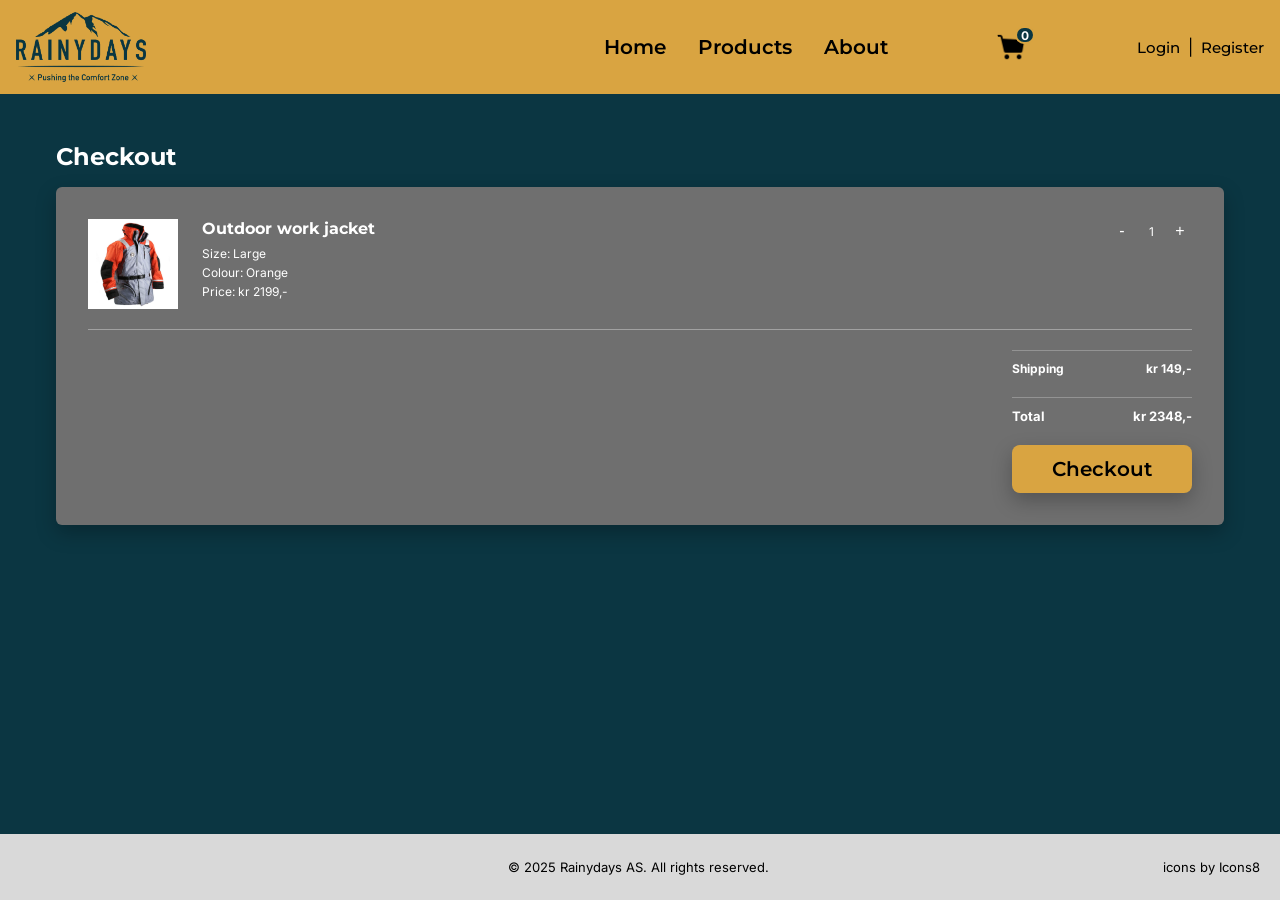
==== pages/checkout.html @ 95197bfe "- Copy\pasted earlier RainyDays project to this repo. - Added js folder with index.js file." ====
<!DOCTYPE html>
<html lang="en">
  <head>
    <meta charset="UTF-8" />
    <meta name="viewport" content="width=device-width, initial-scale=1.0" />
    <meta name="description" content="Overview of your shopping cart."/>
    <title>Checkout | RainyDays</title>
    <link rel="stylesheet" href="../src/css/styles.css" />
  </head>
<body>
  <header>
    <div class="container header-bar">

      <!-- Mobile menu -->
      <details class="mobile-nav">
        <summary class="nav-toggle" aria-label="Open menu">☰</summary>

        <nav class="mobile-nav-panel" aria-label="Mobile navigation">
          <a href="../index.html">Home</a>
          <a href="products.html">Products</a>
          <a href="coming-soon.html">About</a>
          <a href="coming-soon.html">Login</a>
          <a href="coming-soon.html">Register</a>
        </nav>
      </details>

      <!-- Logo -->
      <a href="../index.html" class="logo-link">
        <img src="../assets/images/RainyDays_Logo.png" alt="RainyDays Logo" />
      </a>

      <!-- Desktop navigation -->
      <nav class="desktop-nav" aria-label="Primary">
        <ul class="nav-list">
          <li><a href="../index.html">Home</a></li>
          <li><a href="products.html">Products</a></li>
          <li><a href="coming-soon.html">About</a></li>
        </ul>
      </nav>

      <!-- Cart -->
      <a href="checkout.html" class="cart-link" aria-label="Shopping cart">
        <img src="../assets/images/icons8-shopping-cart-64.png" alt="" />
        <span class="cart-badge" aria-hidden="true">0</span>
      </a>

      <!-- Desktop auth -->
      <div class="auth-links">
        <a href="coming-soon.html">Login</a>
        <span aria-hidden="true">|</span>
        <a href="coming-soon.html">Register</a>
      </div>
    </div>
  </header>
  
  <main class="checkout-page">
    <section class="checkout container">
      <h1 class="checkout-title">Checkout</h1>

      <div class="checkout-card">
        <section class="checkout-item" aria-label="Cart item">
          <img class="checkout-item-img" src="../assets/images/RainyDays_Jacket1.jpg" alt="Peder jacket" />

          <div class="checkout-item-info">
            <h2 class="checkout-item-title">Outdoor work jacket</h2>
            <p class="checkout-item-meta">Size: Large</p>
            <p class="checkout-item-meta">Colour: Orange</p>
            <p class="checkout-item-price">Price: kr 2199,-</p>
          </div>

          <div class="checkout-qty" role="group" aria-label="Quantity">
            <button type="button" class="qty-btn" aria-label="Decrease quantity">-</button>
            <span class="qty-value">1</span>
            <button type="button" class="qty-btn" aria-label="Increase quantity">+</button>
          </div>
        </section>

        <div class="checkout-divider"></div>

        <div class="checkout-totals">
          <div class="totals-row">
            <span>Shipping</span>
            <span>kr 149,-</span>
          </div>
          <div class="totals-row totals-total">
            <span>Total</span>
            <span>kr 2348,-</span>
          </div>

          <a class="btn btn-primary checkout-btn" href="payment.html">Checkout</a>
        </div>
      </div>
    </section>
  </main>

  <footer>
    <div class="footer-content">
      <div></div>
      <p class="footer-copy">© 2025 Rainydays AS. All rights reserved.</p>
      <p class="footer-icons">icons by Icons8</p>
    </div>
  </footer>
</body>
</html>
---- src/css/styles.css ----
@import url('https://fonts.googleapis.com/css2?family=Inter:opsz,wght@14..32,400;500;600;700&family=Montserrat:wght@400;500;600;700&display=swap');

/* Core partials */
@import url("./_reset.css");
@import url("./_variables.css");
@import url("./_base.css");

/* Add as you go */
@import url("./_layout.css");
@import url("./_header.css");
@import url("./_components.css");
@import url("./_footer.css");
@import url("./_home.css");
@import url("./_products.css");
@import url("./_product-page.css");
@import url("./_checkout.css");
@import url("./_payment.css");
@import url("./_order-confirmation.css");
@import url("./_coming-soon.css");
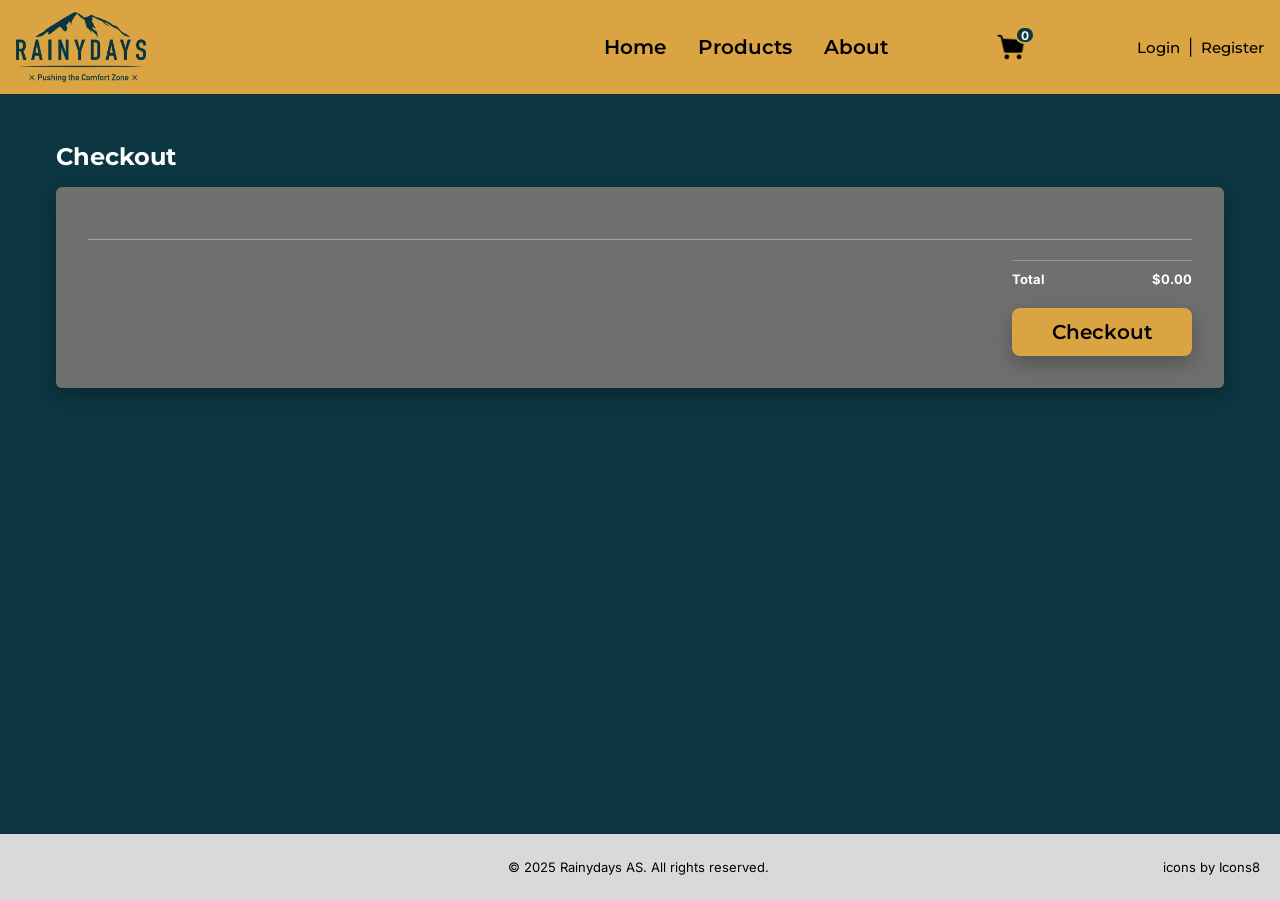
==== commit 04516e9b: "- Added cart persistence, checkout rendering, quantity controls and order confirmation - Added gende" ====
--- a/pages/checkout.html
+++ b/pages/checkout.html
@@ -58,36 +58,17 @@
       <h1 class="checkout-title">Checkout</h1>
 
       <div class="checkout-card">
-        <section class="checkout-item" aria-label="Cart item">
-          <img class="checkout-item-img" src="../assets/images/RainyDays_Jacket1.jpg" alt="Peder jacket" />
-
-          <div class="checkout-item-info">
-            <h2 class="checkout-item-title">Outdoor work jacket</h2>
-            <p class="checkout-item-meta">Size: Large</p>
-            <p class="checkout-item-meta">Colour: Orange</p>
-            <p class="checkout-item-price">Price: kr 2199,-</p>
-          </div>
-
-          <div class="checkout-qty" role="group" aria-label="Quantity">
-            <button type="button" class="qty-btn" aria-label="Decrease quantity">-</button>
-            <span class="qty-value">1</span>
-            <button type="button" class="qty-btn" aria-label="Increase quantity">+</button>
-          </div>
-        </section>
+        <div class="checkout-items"></div>
 
         <div class="checkout-divider"></div>
 
         <div class="checkout-totals">
-          <div class="totals-row">
-            <span>Shipping</span>
-            <span>kr 149,-</span>
-          </div>
           <div class="totals-row totals-total">
             <span>Total</span>
-            <span>kr 2348,-</span>
+            <span class="cart-total">$0</span>
           </div>
 
-          <a class="btn btn-primary checkout-btn" href="payment.html">Checkout</a>
+          <a class="btn btn-primary checkout-btn" href="order-confirmation.html">Checkout</a>
         </div>
       </div>
     </section>
@@ -100,5 +81,7 @@
       <p class="footer-icons">icons by Icons8</p>
     </div>
   </footer>
+
+  <script src="../src/js/checkout.js"></script>
 </body>
 </html>
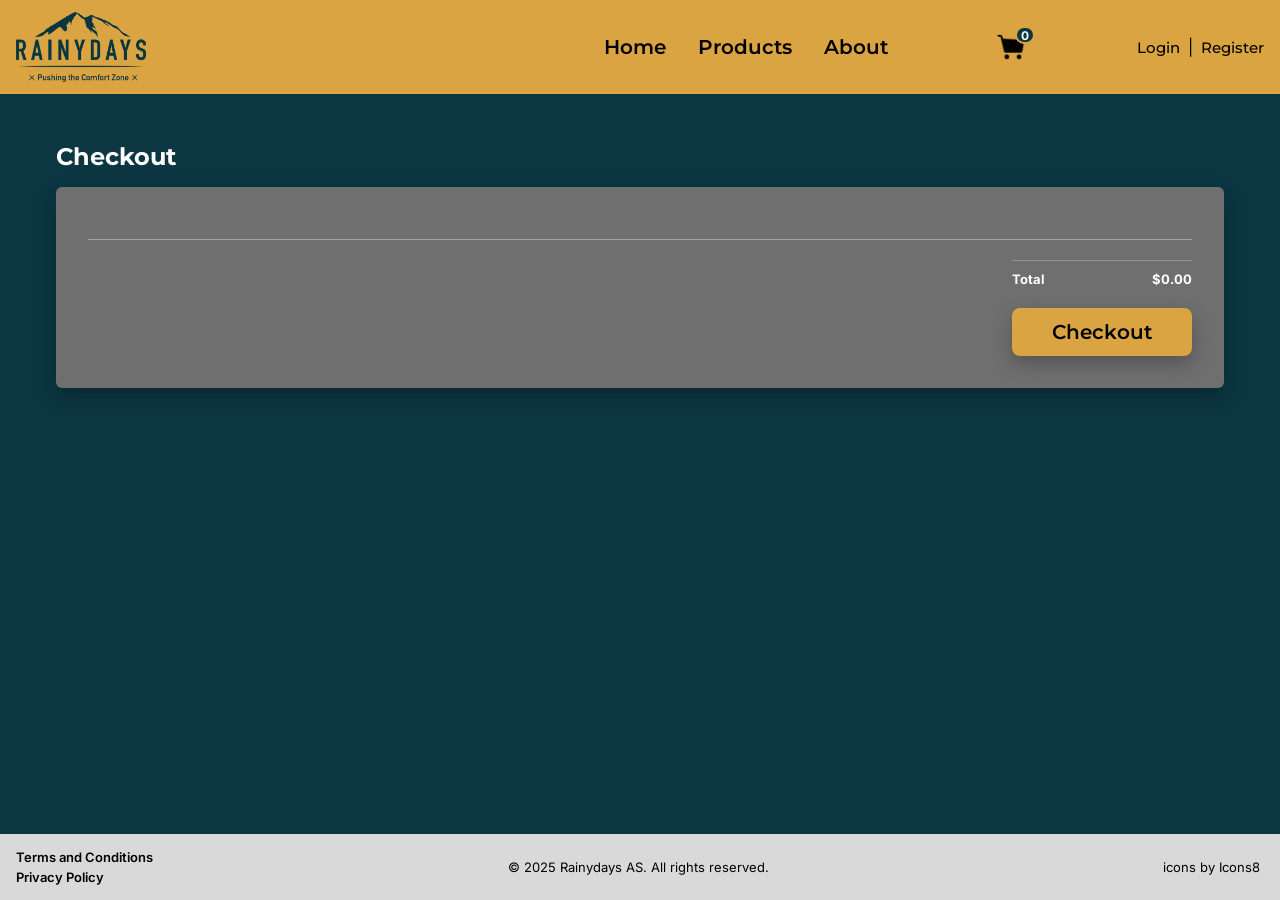
==== commit 9497c647: "- Added terms and privacy to all pages - Started with search functionality in products.html" ====
--- a/pages/checkout.html
+++ b/pages/checkout.html
@@ -76,7 +76,10 @@
 
   <footer>
     <div class="footer-content">
-      <div></div>
+      <div class="footer-links">
+        <a href="terms.html">Terms and Conditions</a>
+        <a href="privacy.html">Privacy Policy</a>
+      </div>
       <p class="footer-copy">© 2025 Rainydays AS. All rights reserved.</p>
       <p class="footer-icons">icons by Icons8</p>
     </div>
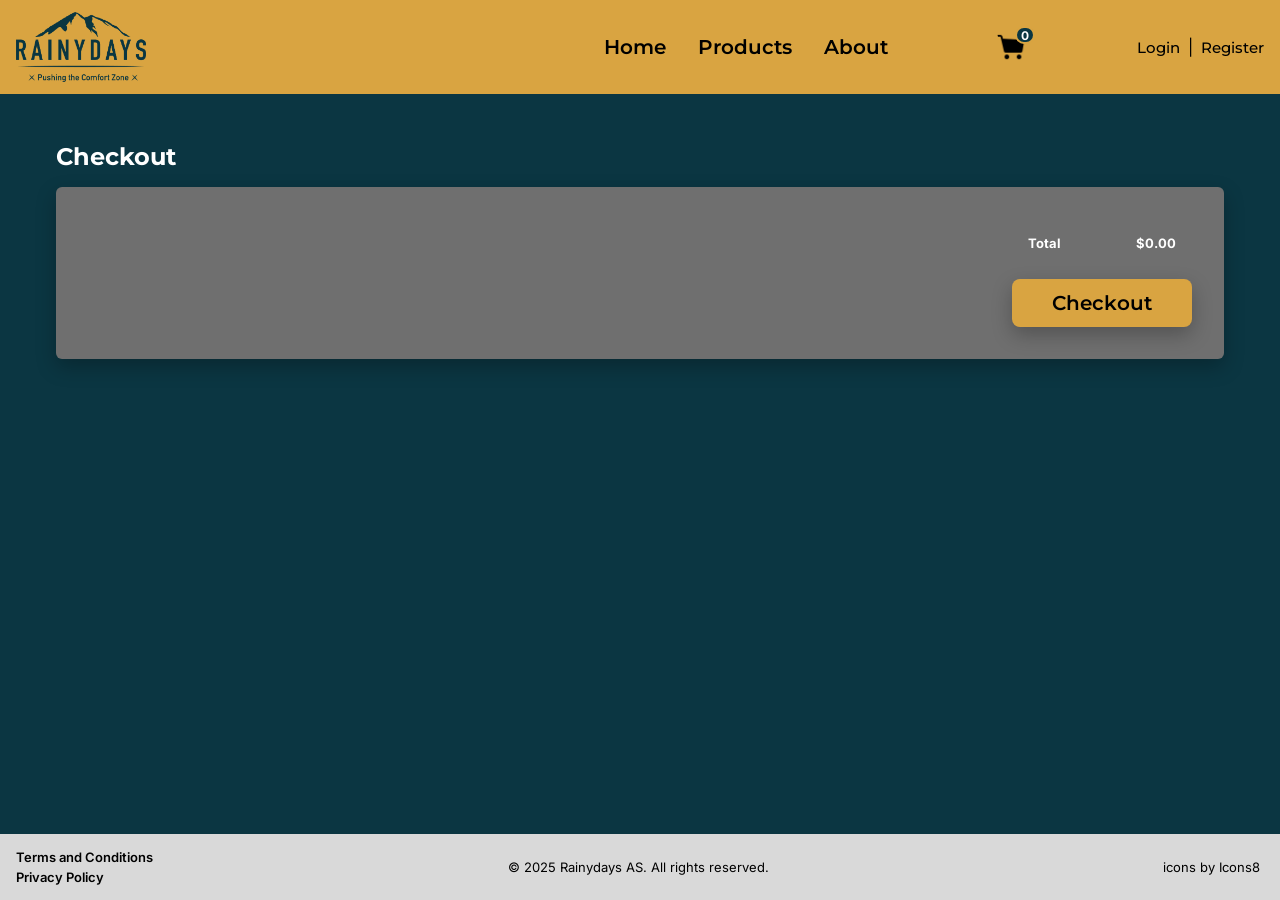
==== commit b4663bbb: "- Styled checkout quantity and remove buttons - Improved checkout item spacing - Removed extra check" ====
--- a/pages/checkout.html
+++ b/pages/checkout.html
@@ -59,9 +59,6 @@
 
       <div class="checkout-card">
         <div class="checkout-items"></div>
-
-        <div class="checkout-divider"></div>
-
         <div class="checkout-totals">
           <div class="totals-row totals-total">
             <span>Total</span>
